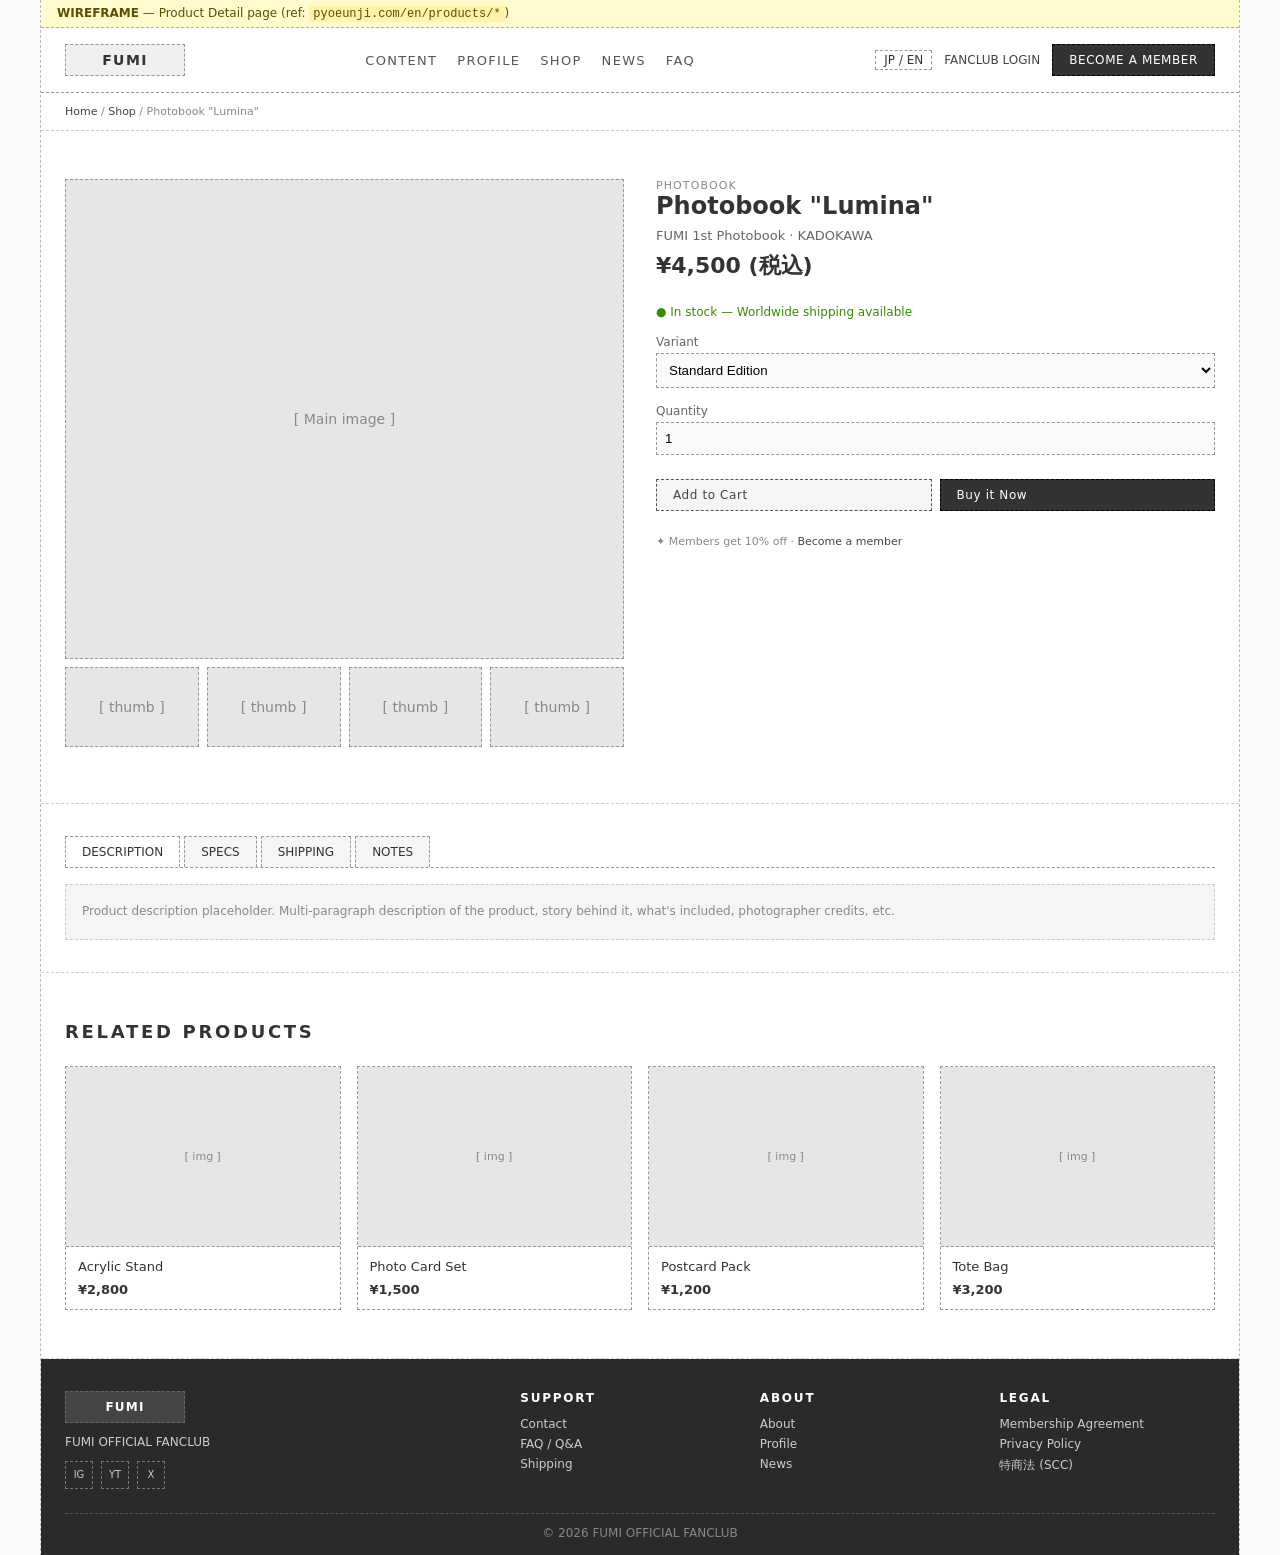
==== wireframes/product.html @ fd77c9ce "docs: add wireframes based on pyoeunji.com analysis Analyze pyoeunji.com (PYO EUNJI OFFICIAL FANCLUB" ====
<!DOCTYPE html>
<html lang="ja">
<head>
<meta charset="UTF-8" />
<meta name="viewport" content="width=device-width, initial-scale=1" />
<title>Wireframe — Product Detail | FUMI OFFICIAL FANCLUB</title>
<link rel="stylesheet" href="assets/wireframe.css" />
</head>
<body>
<div class="wf-page">

  <div class="wf-banner">
    <strong>WIREFRAME</strong> — Product Detail page (ref: <code>pyoeunji.com/en/products/*</code>)
  </div>

  <!-- HEADER -->
  <header class="wf-header">
    <div class="wf-logo">FUMI</div>
    <nav class="wf-nav">
      <a href="index.html">CONTENT</a>
      <a href="profile.html">PROFILE</a>
      <a href="shop.html">SHOP</a>
      <a href="#">NEWS</a>
      <a href="#">FAQ</a>
    </nav>
    <div class="wf-actions">
      <span class="wf-lang">JP / EN</span>
      <a href="#">FANCLUB LOGIN</a>
      <a href="#" class="wf-btn primary">BECOME A MEMBER</a>
    </div>
  </header>

  <!-- BREADCRUMB -->
  <div style="padding:12px 24px; font-size:11px; color:#888; border-bottom:1px dashed #ccc;">
    <a href="index.html">Home</a> / <a href="shop.html">Shop</a> / Photobook "Lumina"
  </div>

  <!-- PRODUCT -->
  <section class="wf-product">
    <div class="wf-gallery">
      <div class="wf-img">[ Main image ]</div>
      <div class="wf-thumbs">
        <div class="wf-img">[ thumb ]</div>
        <div class="wf-img">[ thumb ]</div>
        <div class="wf-img">[ thumb ]</div>
        <div class="wf-img">[ thumb ]</div>
      </div>
    </div>

    <div class="wf-info">
      <div style="font-size:11px; color:#888; letter-spacing:0.1em;">PHOTOBOOK</div>
      <h1>Photobook "Lumina"</h1>
      <div style="color:#666; font-size:13px;">FUMI 1st Photobook · KADOKAWA</div>
      <div class="wf-price-large">¥4,500 (税込)</div>
      <div style="font-size:12px; color:#388a00;">● In stock — Worldwide shipping available</div>

      <label>Variant</label>
      <select>
        <option>Standard Edition</option>
        <option>Limited Edition (signed)</option>
      </select>

      <label>Quantity</label>
      <input type="number" value="1" min="1" />

      <div class="wf-cta-row">
        <a href="#" class="wf-btn">Add to Cart</a>
        <a href="#" class="wf-btn primary">Buy it Now</a>
      </div>

      <div style="margin-top:24px; font-size:11px; color:#888;">
        ✦ Members get 10% off · <a href="#">Become a member</a>
      </div>
    </div>
  </section>

  <!-- TABS / DETAILS -->
  <section class="wf-tabs-section">
    <div class="wf-tab-headers">
      <span class="active">DESCRIPTION</span>
      <span>SPECS</span>
      <span>SHIPPING</span>
      <span>NOTES</span>
    </div>
    <div class="wf-text-block">
      Product description placeholder. Multi-paragraph description of the product, story behind it, what's included, photographer credits, etc.
    </div>
  </section>

  <!-- RELATED -->
  <section class="wf-section">
    <h2>RELATED PRODUCTS</h2>
    <div class="wf-grid cols-4">
      <article class="wf-card"><a href="product.html"><div class="wf-img">[ img ]</div></a><div class="wf-card-body">Acrylic Stand<div class="wf-price">¥2,800</div></div></article>
      <article class="wf-card"><a href="product.html"><div class="wf-img">[ img ]</div></a><div class="wf-card-body">Photo Card Set<div class="wf-price">¥1,500</div></div></article>
      <article class="wf-card"><a href="product.html"><div class="wf-img">[ img ]</div></a><div class="wf-card-body">Postcard Pack<div class="wf-price">¥1,200</div></div></article>
      <article class="wf-card"><a href="product.html"><div class="wf-img">[ img ]</div></a><div class="wf-card-body">Tote Bag<div class="wf-price">¥3,200</div></div></article>
    </div>
  </section>

  <!-- FOOTER -->
  <footer class="wf-footer">
    <div class="wf-foot-cols">
      <div>
        <div class="wf-logo" style="background:#444; color:#fff; border-color:#666;">FUMI</div>
        <p>FUMI OFFICIAL FANCLUB</p>
        <div class="wf-sns"><span>IG</span><span>YT</span><span>X</span></div>
      </div>
      <div>
        <h4>SUPPORT</h4>
        <ul><li><a href="#">Contact</a></li><li><a href="#">FAQ / Q&amp;A</a></li><li><a href="#">Shipping</a></li></ul>
      </div>
      <div>
        <h4>ABOUT</h4>
        <ul><li><a href="#">About</a></li><li><a href="profile.html">Profile</a></li><li><a href="#">News</a></li></ul>
      </div>
      <div>
        <h4>LEGAL</h4>
        <ul><li><a href="#">Membership Agreement</a></li><li><a href="#">Privacy Policy</a></li><li><a href="#">特商法 (SCC)</a></li></ul>
      </div>
    </div>
    <div class="wf-copyright">© 2026 FUMI OFFICIAL FANCLUB</div>
  </footer>

</div>
</body>
</html>
---- wireframes/assets/wireframe.css ----
/* Low-fidelity wireframe styling — no real visual design, just structure */

* { box-sizing: border-box; }

html, body {
  margin: 0;
  padding: 0;
  font-family: system-ui, -apple-system, "Segoe UI", "Helvetica Neue", "Hiragino Sans", "Yu Gothic", sans-serif;
  font-size: 14px;
  color: #333;
  background: #fafafa;
}

a { color: #444; text-decoration: none; }
a:hover { text-decoration: underline; }

.wf-page {
  max-width: 1200px;
  margin: 0 auto;
  background: #fff;
  border-left: 1px dashed #bbb;
  border-right: 1px dashed #bbb;
  min-height: 100vh;
}

/* ── annotation banner ── */
.wf-banner {
  background: #fffbcc;
  border-bottom: 1px dashed #d4c200;
  padding: 6px 16px;
  font-size: 12px;
  color: #5a5000;
}
.wf-banner code { background: #fff3a8; padding: 1px 4px; border-radius: 2px; }

/* ── header ── */
.wf-header {
  display: flex;
  align-items: center;
  justify-content: space-between;
  padding: 16px 24px;
  border-bottom: 1px dashed #999;
}
.wf-logo {
  width: 120px;
  height: 32px;
  border: 1px dashed #999;
  display: flex;
  align-items: center;
  justify-content: center;
  font-weight: 600;
  letter-spacing: 0.1em;
  background: #f0f0f0;
}
.wf-nav {
  display: flex;
  gap: 20px;
  font-size: 13px;
  letter-spacing: 0.1em;
}
.wf-nav a { color: #555; }
.wf-actions {
  display: flex;
  gap: 12px;
  align-items: center;
  font-size: 12px;
}
.wf-lang {
  border: 1px dashed #999;
  padding: 2px 8px;
}
.wf-btn {
  display: inline-block;
  border: 1px dashed #555;
  background: #f5f5f5;
  padding: 8px 16px;
  font-size: 12px;
  letter-spacing: 0.05em;
  cursor: pointer;
}
.wf-btn.primary {
  background: #333;
  color: #fff;
  border: 1px dashed #000;
}

/* ── hero ── */
.wf-hero {
  position: relative;
  height: 480px;
  background: repeating-linear-gradient(
    45deg, #e6e6e6, #e6e6e6 20px, #efefef 20px, #efefef 40px
  );
  border-bottom: 1px dashed #999;
  display: flex;
  align-items: center;
  justify-content: center;
  text-align: center;
}
.wf-hero-text h1 {
  font-size: 36px;
  letter-spacing: 0.2em;
  margin: 0 0 16px;
  color: #444;
}
.wf-hero-text p {
  margin: 0 0 24px;
  color: #666;
}
.wf-hero .wf-img-label {
  position: absolute;
  top: 8px;
  left: 8px;
  font-size: 11px;
  color: #888;
}

/* ── sections ── */
.wf-section {
  padding: 48px 24px;
  border-bottom: 1px dashed #ccc;
}
.wf-section h2 {
  font-size: 18px;
  letter-spacing: 0.15em;
  margin: 0 0 24px;
  display: flex;
  justify-content: space-between;
  align-items: center;
}
.wf-section h2 a {
  font-size: 12px;
  font-weight: normal;
  color: #777;
}

/* ── grids ── */
.wf-grid {
  display: grid;
  gap: 16px;
}
.wf-grid.cols-3 { grid-template-columns: repeat(3, 1fr); }
.wf-grid.cols-4 { grid-template-columns: repeat(4, 1fr); }

.wf-card {
  border: 1px dashed #999;
  background: #fff;
  display: flex;
  flex-direction: column;
}
.wf-card .wf-img {
  height: 180px;
  background: #e6e6e6;
  border-bottom: 1px dashed #999;
  display: flex;
  align-items: center;
  justify-content: center;
  font-size: 11px;
  color: #888;
}
.wf-card .wf-card-body {
  padding: 12px;
  font-size: 13px;
}
.wf-card .wf-meta {
  font-size: 11px;
  color: #888;
  margin-bottom: 4px;
}
.wf-card .wf-price {
  margin-top: 8px;
  font-weight: 600;
}
.wf-badge {
  display: inline-block;
  font-size: 10px;
  padding: 2px 6px;
  background: #fff3a8;
  border: 1px dashed #c8a900;
  margin-left: 6px;
}

/* ── membership banner ── */
.wf-membership {
  text-align: center;
  background: #f0f0f0;
  padding: 64px 24px;
  border-top: 1px dashed #999;
  border-bottom: 1px dashed #999;
}
.wf-membership h2 {
  letter-spacing: 0.2em;
  margin: 0 0 8px;
}
.wf-membership .wf-price-row {
  display: flex;
  justify-content: center;
  gap: 32px;
  margin: 16px 0 24px;
  font-size: 14px;
}

/* ── footer ── */
.wf-footer {
  padding: 32px 24px 16px;
  background: #2a2a2a;
  color: #ccc;
  font-size: 12px;
}
.wf-footer .wf-foot-cols {
  display: grid;
  grid-template-columns: 2fr 1fr 1fr 1fr;
  gap: 24px;
  margin-bottom: 24px;
}
.wf-footer h4 {
  font-size: 12px;
  letter-spacing: 0.15em;
  color: #fff;
  margin: 0 0 12px;
}
.wf-footer ul {
  list-style: none;
  padding: 0;
  margin: 0;
}
.wf-footer li { margin-bottom: 6px; }
.wf-footer a { color: #ccc; }
.wf-footer .wf-sns {
  display: flex;
  gap: 8px;
  margin-top: 12px;
}
.wf-footer .wf-sns span {
  width: 28px;
  height: 28px;
  border: 1px dashed #777;
  display: inline-flex;
  align-items: center;
  justify-content: center;
  font-size: 10px;
}
.wf-footer .wf-copyright {
  border-top: 1px dashed #555;
  padding-top: 12px;
  text-align: center;
  color: #888;
}

/* ── profile page ── */
.wf-profile {
  display: grid;
  grid-template-columns: 1fr 1fr;
  gap: 32px;
  padding: 48px 24px;
}
.wf-profile .wf-portrait {
  height: 540px;
  background: #e6e6e6;
  border: 1px dashed #999;
  display: flex;
  align-items: center;
  justify-content: center;
  color: #888;
}
.wf-profile dl {
  display: grid;
  grid-template-columns: 100px 1fr;
  row-gap: 8px;
  margin: 16px 0 24px;
}
.wf-profile dt { color: #888; font-size: 12px; }

/* ── shop / collection ── */
.wf-shop-toolbar {
  display: flex;
  justify-content: space-between;
  align-items: center;
  padding: 16px 24px;
  border-bottom: 1px dashed #ccc;
  font-size: 12px;
}
.wf-shop-toolbar .wf-tabs span {
  padding: 6px 12px;
  border: 1px dashed #999;
  margin-right: 4px;
  background: #f5f5f5;
}
.wf-shop-toolbar .wf-tabs span.active {
  background: #333;
  color: #fff;
  border-color: #000;
}
.wf-pagination {
  text-align: center;
  padding: 32px 0;
}
.wf-pagination span {
  display: inline-block;
  padding: 6px 12px;
  border: 1px dashed #999;
  margin: 0 4px;
}

/* ── product detail ── */
.wf-product {
  display: grid;
  grid-template-columns: 1fr 1fr;
  gap: 32px;
  padding: 48px 24px;
  border-bottom: 1px dashed #ccc;
}
.wf-product .wf-gallery .wf-img {
  height: 480px;
  background: #e6e6e6;
  border: 1px dashed #999;
  display: flex;
  align-items: center;
  justify-content: center;
  color: #888;
  margin-bottom: 8px;
}
.wf-product .wf-thumbs {
  display: grid;
  grid-template-columns: repeat(4, 1fr);
  gap: 8px;
}
.wf-product .wf-thumbs .wf-img {
  height: 80px;
}
.wf-product .wf-info h1 {
  font-size: 24px;
  margin: 0 0 8px;
}
.wf-product .wf-info .wf-price-large {
  font-size: 22px;
  font-weight: 600;
  margin: 8px 0 24px;
}
.wf-product .wf-info label {
  display: block;
  font-size: 12px;
  color: #666;
  margin: 16px 0 4px;
}
.wf-product .wf-info select,
.wf-product .wf-info input {
  width: 100%;
  padding: 8px;
  border: 1px dashed #999;
  background: #fafafa;
}
.wf-product .wf-info .wf-cta-row {
  display: grid;
  grid-template-columns: 1fr 1fr;
  gap: 8px;
  margin-top: 24px;
}
.wf-tabs-section {
  padding: 32px 24px;
  border-bottom: 1px dashed #ccc;
}
.wf-tabs-section .wf-tab-headers {
  display: flex;
  border-bottom: 1px dashed #999;
  margin-bottom: 16px;
}
.wf-tabs-section .wf-tab-headers span {
  padding: 8px 16px;
  border: 1px dashed #999;
  border-bottom: none;
  background: #f5f5f5;
  margin-right: 4px;
  font-size: 12px;
}
.wf-tabs-section .wf-tab-headers span.active {
  background: #fff;
}
.wf-text-block {
  background: #f5f5f5;
  border: 1px dashed #ccc;
  padding: 16px;
  font-size: 12px;
  color: #888;
  line-height: 1.8;
}
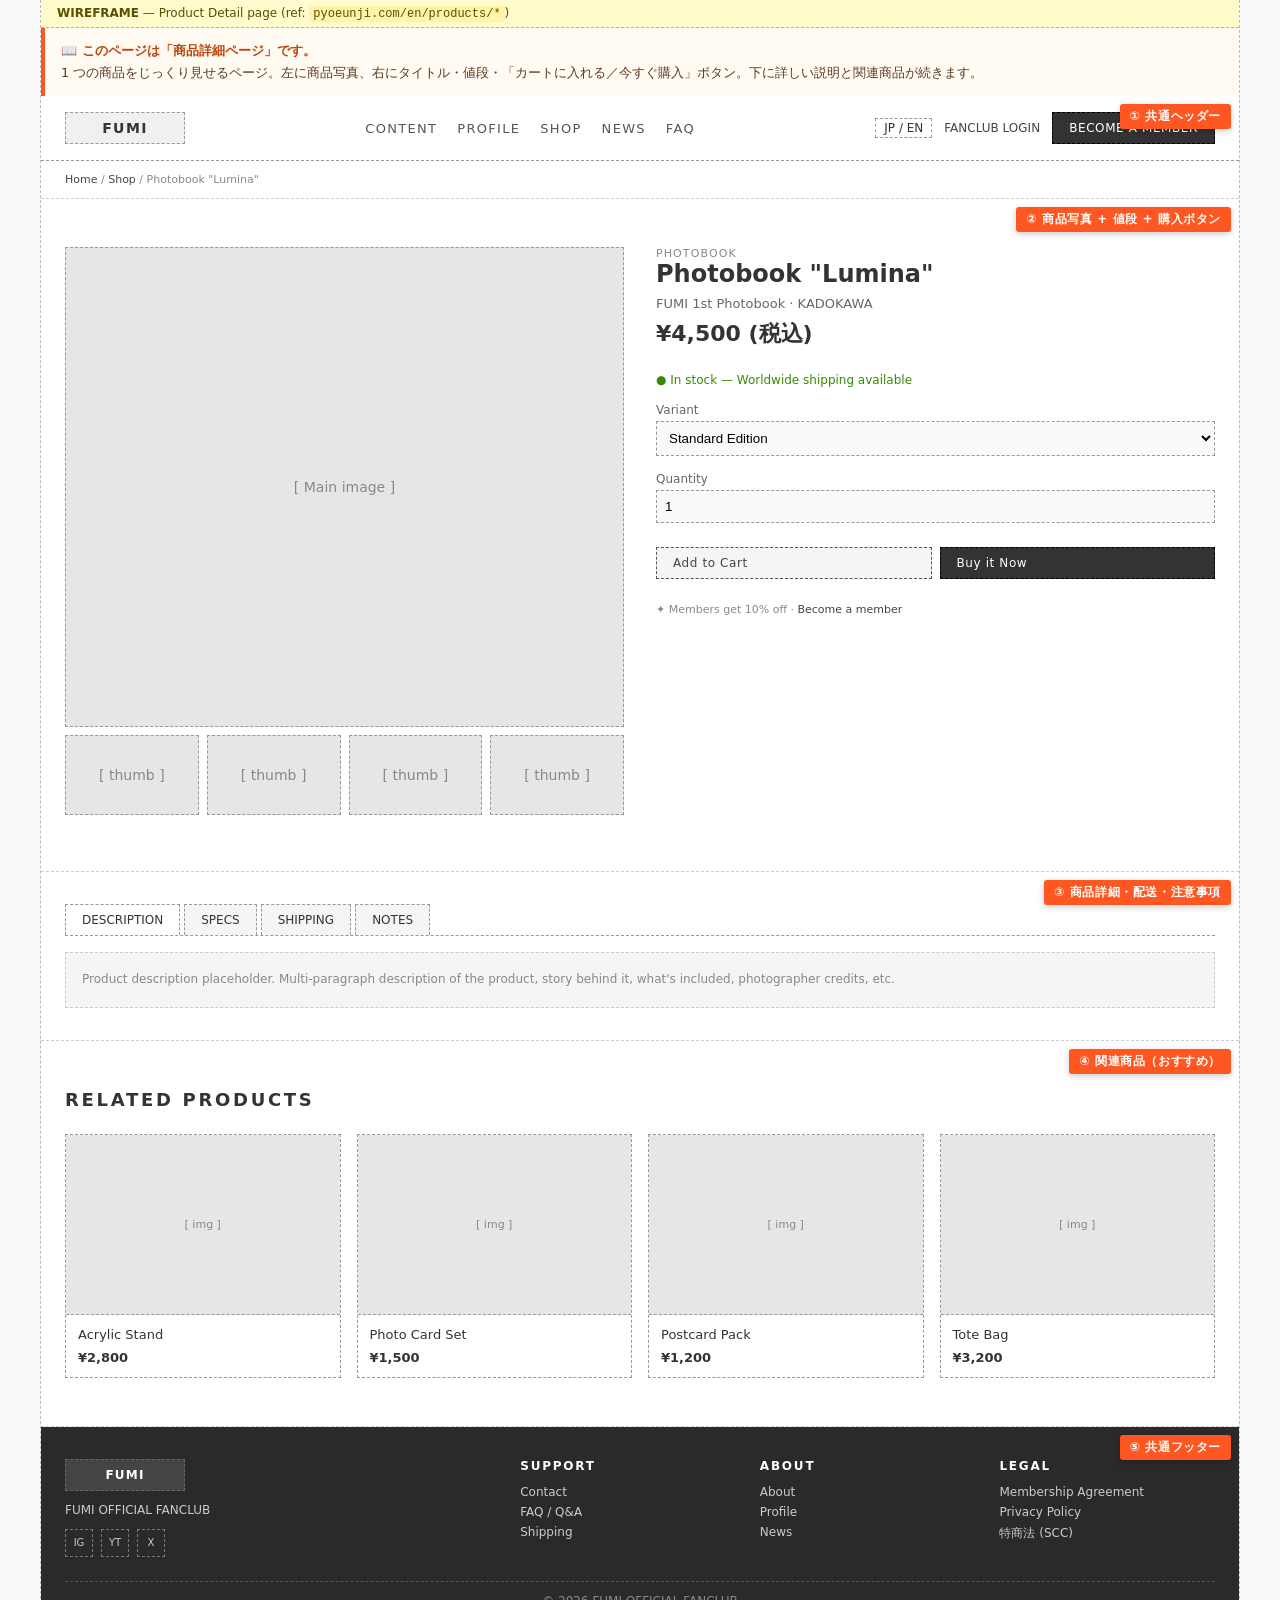
==== commit d24f4b66: "docs: add Japanese visual guide and annotations for non-engineers Add wireframes/guide.html as a non" ====
--- a/wireframes/product.html
+++ b/wireframes/product.html
@@ -13,8 +13,13 @@
     <strong>WIREFRAME</strong> — Product Detail page (ref: <code>pyoeunji.com/en/products/*</code>)
   </div>
 
+  <div class="wf-explainer">
+    <strong>📖 このページは「商品詳細ページ」です。</strong><br>
+    1 つの商品をじっくり見せるページ。左に商品写真、右にタイトル・値段・「カートに入れる／今すぐ購入」ボタン。下に詳しい説明と関連商品が続きます。
+  </div>
+
   <!-- HEADER -->
-  <header class="wf-header">
+  <header class="wf-header wf-annot" data-annot="① 共通ヘッダー">
     <div class="wf-logo">FUMI</div>
     <nav class="wf-nav">
       <a href="index.html">CONTENT</a>
@@ -36,7 +41,7 @@
   </div>
 
   <!-- PRODUCT -->
-  <section class="wf-product">
+  <section class="wf-product wf-annot" data-annot="② 商品写真 + 値段 + 購入ボタン">
     <div class="wf-gallery">
       <div class="wf-img">[ Main image ]</div>
       <div class="wf-thumbs">
@@ -75,7 +80,7 @@
   </section>
 
   <!-- TABS / DETAILS -->
-  <section class="wf-tabs-section">
+  <section class="wf-tabs-section wf-annot" data-annot="③ 商品詳細・配送・注意事項">
     <div class="wf-tab-headers">
       <span class="active">DESCRIPTION</span>
       <span>SPECS</span>
@@ -88,7 +93,7 @@
   </section>
 
   <!-- RELATED -->
-  <section class="wf-section">
+  <section class="wf-section wf-annot" data-annot="④ 関連商品（おすすめ）">
     <h2>RELATED PRODUCTS</h2>
     <div class="wf-grid cols-4">
       <article class="wf-card"><a href="product.html"><div class="wf-img">[ img ]</div></a><div class="wf-card-body">Acrylic Stand<div class="wf-price">¥2,800</div></div></article>
@@ -99,7 +104,7 @@
   </section>
 
   <!-- FOOTER -->
-  <footer class="wf-footer">
+  <footer class="wf-footer wf-annot" data-annot="⑤ 共通フッター">
     <div class="wf-foot-cols">
       <div>
         <div class="wf-logo" style="background:#444; color:#fff; border-color:#666;">FUMI</div>
--- a/wireframes/assets/wireframe.css
+++ b/wireframes/assets/wireframe.css
@@ -1,4 +1,57 @@
 /* Low-fidelity wireframe styling — no real visual design, just structure */
+
+/* ── 日本語解説オーバーレイ ── */
+.wf-annot {
+  position: relative;
+}
+.wf-annot::before {
+  content: attr(data-annot);
+  position: absolute;
+  top: 8px;
+  right: 8px;
+  background: #ff5722;
+  color: #fff;
+  padding: 4px 10px;
+  font-size: 12px;
+  font-weight: 600;
+  border-radius: 3px;
+  z-index: 10;
+  box-shadow: 0 2px 6px rgba(0,0,0,0.2);
+  letter-spacing: 0.05em;
+}
+.wf-annot-num {
+  display: inline-block;
+  width: 24px;
+  height: 24px;
+  background: #ff5722;
+  color: #fff;
+  border-radius: 50%;
+  text-align: center;
+  line-height: 24px;
+  font-size: 12px;
+  font-weight: 700;
+  margin-right: 6px;
+}
+.wf-explainer {
+  background: #fffaf2;
+  border-left: 4px solid #ff5722;
+  padding: 12px 16px;
+  margin: 0;
+  font-size: 13px;
+  color: #5a3a20;
+  line-height: 1.7;
+}
+.wf-explainer strong { color: #c0440a; }
+
+/* ── 印刷用 (PDF出力対応) ── */
+@media print {
+  .wf-banner, .wf-actions { display: none; }
+  .wf-page { border: none; box-shadow: none; }
+  body { background: #fff; }
+  .wf-section, .wf-hero, .wf-product, .wf-profile { page-break-inside: avoid; }
+  .wf-annot::before { box-shadow: none; }
+}
+
 
 * { box-sizing: border-box; }
 
